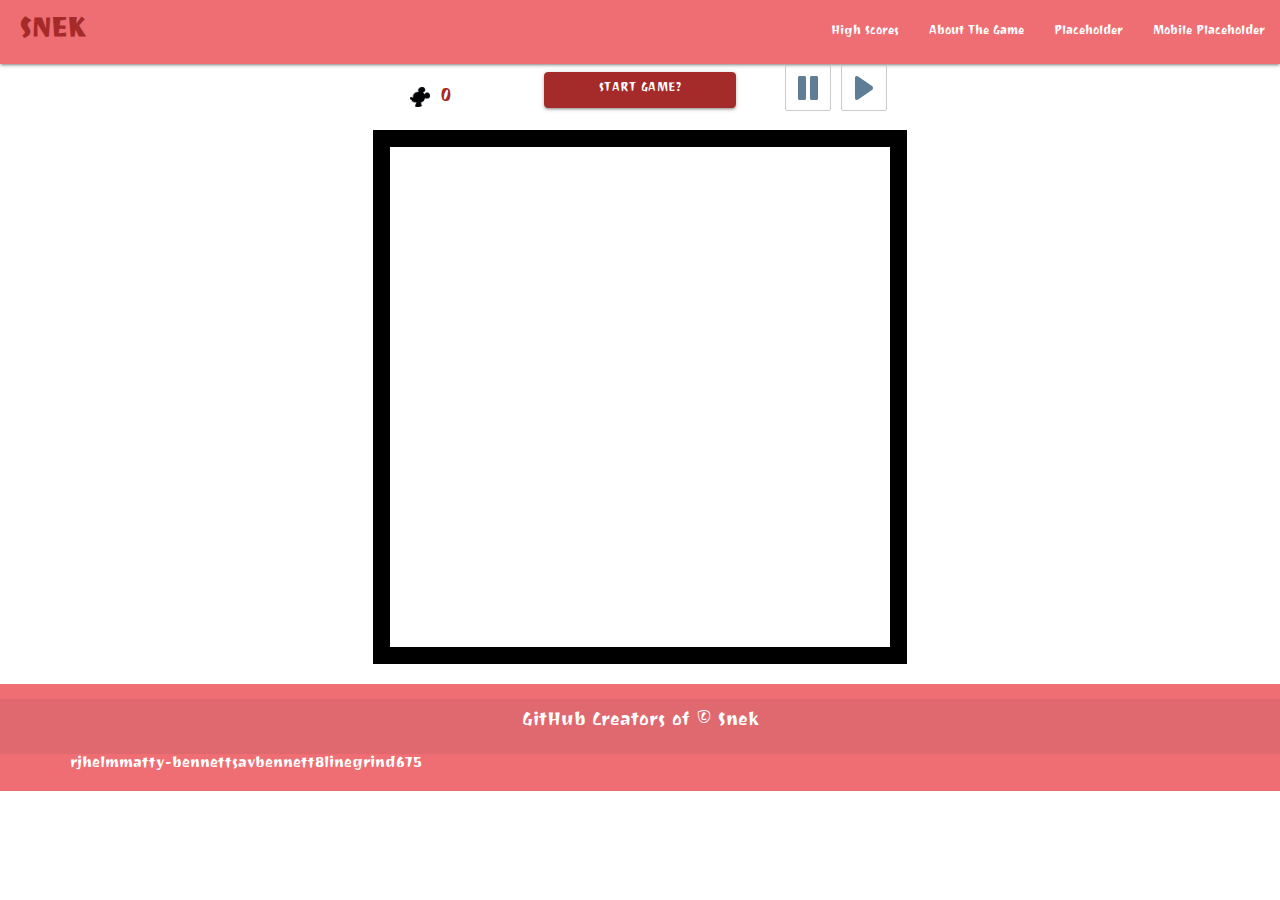
==== canvas.html @ 50ed74a9 "some media queries" ====
</html>

<!DOCTYPE html>
<html lang="en">

<head>
    <meta charset="UTF-8">
    <meta name="viewport" content="width=device-width, initial-scale=1.0">
    <meta http-equiv="X-UA-Compatible" content="ie=edge">
    <title>Snek Game</title>
    <!-- Compiled and minified CSS -->
    <link rel="stylesheet" href="https://cdnjs.cloudflare.com/ajax/libs/materialize/1.0.0/css/materialize.min.css">
    <link rel="stylesheet" href="https://stackpath.bootstrapcdn.com/bootstrap/4.4.1/css/bootstrap.min.css"
        integrity="sha384-Vkoo8x4CGsO3+Hhxv8T/Q5PaXtkKtu6ug5TOeNV6gBiFeWPGFN9MuhOf23Q9Ifjh" crossorigin="anonymous">

    <link href="https://fonts.googleapis.com/css2?family=DotGothic16&family=Ravi+Prakash&display=swap" rel="stylesheet">
    <link href="https://fonts.googleapis.com/icon?family=Material+Icons" rel="stylesheet">
    <link rel="preconnect" href="https://fonts.gstatic.com">
    <link rel="stylesheet" href="./assets/css/style.css">
</head>

<header class="site-header">
    <nav>
        <div class="nav-wrapper">
            <a href="#!" class="nav-header">Snek</a>
            <ul class="right hide-on-med-and-down">
                <li><a href="#">High Scores</a></li>
                <li><a href="#">About The Game</a></li>
                <li><a href="#">Placeholder</a></li>
                <li><a href="#">Mobile Placeholder</a></li>
            </ul>
        </div>
    </nav>

    <!-- <ul class="sidenav" id="mobile-demo">
        <li><a href="#">High Scores</a></li>
        <li><a href="#">About The Game</a></li>
        <li><a href="#">Placeholder</a></li>
        <li><a href="#">Mobile Placeholder</a></li>
    </ul> -->
</header>

<body>
    <div class="gamePage d-flex flex-column justify-content-center align-items-center">
        <div id="startBtn" class="btn mt-2 mb-4">Start Game?</div>
        <div class="rel">
            <div class="d-flex buttons">
                <div id="pauseBtn">
                    <img src="./assets/images/pause.png"></img>
                </div>
                <div id="resumeBtn">
                    <img src="./assets/images/play.png"></img>
                </div>
            </div>
            <h2 class="mt-3"><span class="result"><img src="./assets/images/food.png" alt="food"></span><span
                    id="score">0</span></h2>
        </div>
        <canvas id="snakeCanvas" width="500" height="500"></canvas>
        <img id="randomObstacle" src="./assets/images/random-obstacle.png" alt="randomObstacle">
        <img id="food" src="./assets/images/food.png" alt="food">
        <div class="modal fade" id="alertModal" tabindex="-1" role="dialog" aria-labelledby="exampleModalCenterTitle"
            aria-hidden="true">
            <div class="modal-dialog modal-dialog-centered" role="document">
                <div class="modal-content">
                    <div class="modal-body">
                        <div id="gif-container">

                        </div>>
                        <p>Game Over! Your Score is: <span id="scoreModal"></span></p>
                    </div>
                    <div class="modal-footer">
                        <button type="button" id="modalBtn" class="btn modal-btn" data-dismiss="modal">Ok</button>
                    </div>
                </div>
            </div>
        </div>
    </div>

    <footer class="page-footer">
        <div class="footer-copyright">
            <h4 class="foot-header white-text">GitHub Creators of © Snek</h4>
        </div>
        <div class="container">
            <div class="row">
                <h5 class="flex-container white-text">
                    <ul><a href="https://github.com/rjhelm">rjhelm</a></ul>
                    <ul><a href="https://github.com/matty-bennett">matty-bennett</a></ul>
                    <ul><a href="https://github.com/savbennett8">savbennett8</a></ul>
                    <ul><a href="https://github.com/linegrind675">linegrind675</a></ul>
                </h5>
            </div>
        </div>
    </footer>


    <script src="https://cdnjs.cloudflare.com/ajax/libs/materialize/1.0.0/js/materialize.min.js"></script>
    <script src="https://code.jquery.com/jquery-3.3.1.slim.min.js"
        integrity="sha384-q8i/X+965DzO0rT7abK41JStQIAqVgRVzpbzo5smXKp4YfRvH+8abtTE1Pi6jizo" crossorigin="anonymous">
        </script>
    <script src="https://cdnjs.cloudflare.com/ajax/libs/popper.js/1.14.3/umd/popper.min.js"
        integrity="sha384-ZMP7rVo3mIykV+2+9J3UJ46jBk0WLaUAdn689aCwoqbBJiSnjAK/l8WvCWPIPm49" crossorigin="anonymous">
        </script>
    <script src="https://stackpath.bootstrapcdn.com/bootstrap/4.1.3/js/bootstrap.min.js"
        integrity="sha384-ChfqqxuZUCnJSK3+MXmPNIyE6ZbWh2IMqE241rYiqJxyMiZ6OW/JmZQ5stwEULTy" crossorigin="anonymous">
        </script>
    <script src="./assets/js/script.js"></script>
</body>

</html>
---- assets/css/style.css ----
body {
    margin: 0;
    padding: 0;
    font-family: 'Ravi Prakash', cursive;
}

.nav-header {
    text-transform: uppercase;
    font-size: 3.5rem;
    color: brown;
    font-weight: bold;
}

h2 {
    color: brown;
    text-transform: uppercase;
    font-size: 1.5rem;
    position: absolute;
    top: -60px;
    left: -230px;
}

canvas {
    background-image: url(https://github.com/rjhelm/snek-game/blob/main/assets/images/grass.png?raw=true);
    background-repeat: no-repeat;
    background-size: cover;
    margin-bottom: 20px;
    border: solid 17px black;
}

.nav-header {
    font-size: 34px;
    padding: 0 20px;
}

.rel {
    position: relative;
}

.modal-dialog {
    max-width: 300px;
}

.modal-body {
    text-align: center;
}

.btn {
    display: block;
    width: 15%;
    font-size: 1rem;
    background-color: brown;
    color: #fff;
    border: 1px solid brown;
}

.btn:hover {
    color: brown;
    background-color: #fff;
}

.modal-btn {
    width: 20%;
}

.buttons {
    margin-bottom: 10px;
    position: absolute;
    top: -70px;
    left: 140px;
}

.result img {
    height: 20px;
    width: 20px;
    margin-right: 10px;
}

#food,
#randomObstacle {
    display: none;
}

#snake {
    height: 100px;
    width: 100px;
    margin-bottom: 20px;
}

#scoreModal {
    color: brown;
    font-weight: bolder;
}

#pauseBtn,
#resumeBtn {
    cursor: pointer;
    padding: 10px;
    border: 1px solid #ccc;
    border-radius: 2px;
    margin: 5px;
}

#pauseBtn:hover,
#resumeBtn:hover {
    background-color: #ccc;
}

.page-footer {
    padding-top: 15px;
    max-height: 175px;
}

.grey-text {
    padding: 10px 20px;
    font-size: 22px;
}

.foot-header {
    width: 100%;
    text-align: center;
}

.flex-container {
    display: flex;
    justify-content: space-evenly;
    margin: 0;
}

a {
    color: inherit;
}

a:hover {
    text-shadow: 1px 1px 1px black;
}

@media screen and (max-width: 980px) {
    header {
        padding-bottom: 20px 25px;
        justify-content: center;
        position: relative;
    }
    
    header nav ul {
        margin-top: 20px;
        width: 100%;
        justify-content: center;
    }

    header nav ul li a {
        font-size: 20px;
        position: relative;
    }

    .nav-wrapper { 
        width: auto;
        position: relative;
    }

}

@media screen and (max-width: 768px) {

}

@media screen and (max-width: 575px) {

   canvas {
       width: 100%;
   }

}
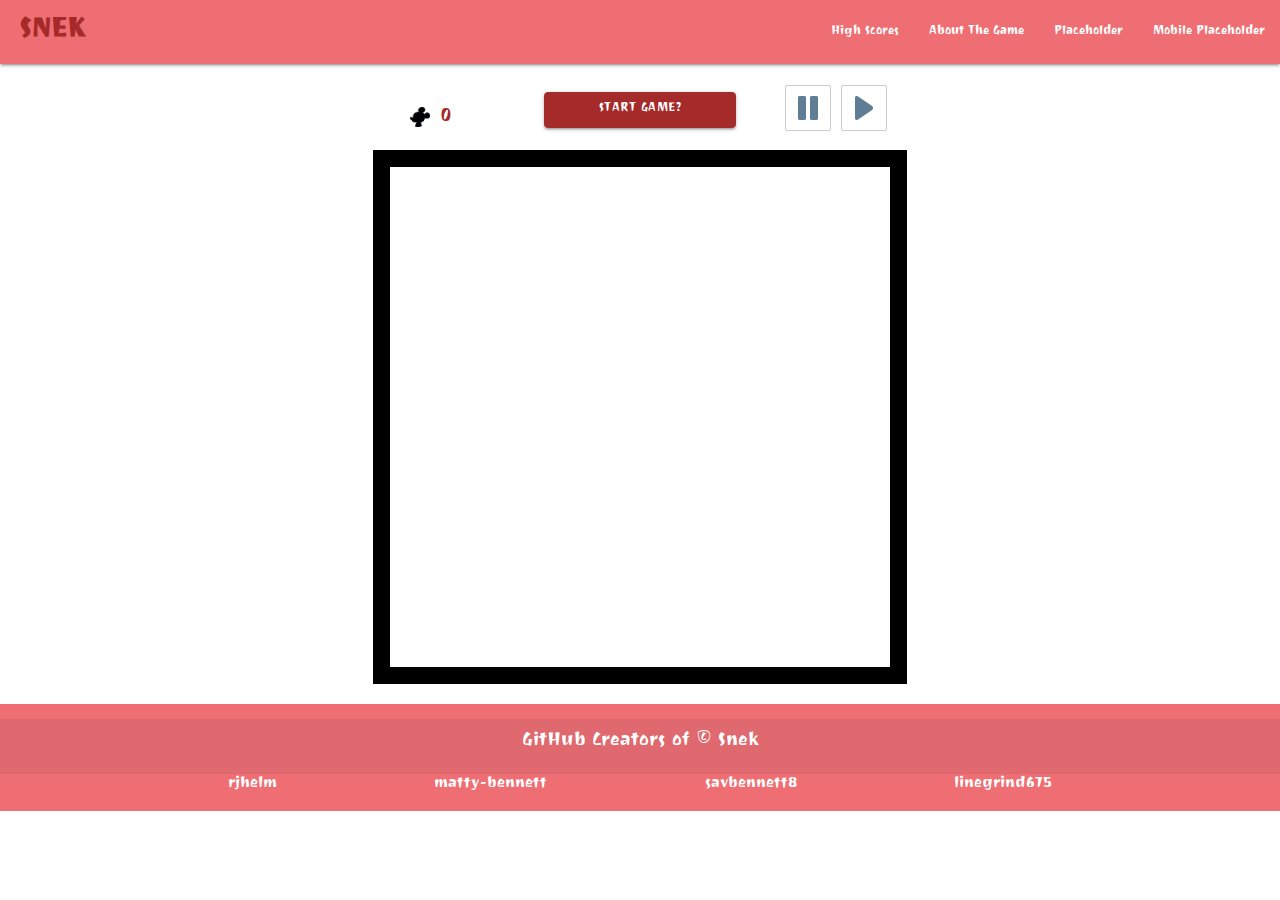
==== commit 07fbd7b1: "media query edits" ====
--- a/canvas.html
+++ b/canvas.html
@@ -34,17 +34,11 @@
         </div>
     </nav>
 
-    <!-- <ul class="sidenav" id="mobile-demo">
-        <li><a href="#">High Scores</a></li>
-        <li><a href="#">About The Game</a></li>
-        <li><a href="#">Placeholder</a></li>
-        <li><a href="#">Mobile Placeholder</a></li>
-    </ul> -->
 </header>
 
 <body>
     <div class="gamePage d-flex flex-column justify-content-center align-items-center">
-        <div id="startBtn" class="btn mt-2 mb-4">Start Game?</div>
+        <button id="startBtn" class="btn mt-2 mb-4">Start Game?</button>
         <div class="rel">
             <div class="d-flex buttons">
                 <div id="pauseBtn">
@@ -65,9 +59,7 @@
             <div class="modal-dialog modal-dialog-centered" role="document">
                 <div class="modal-content">
                     <div class="modal-body">
-                        <div id="gif-container">
-
-                        </div>>
+                        <div id="gif-container"></div>
                         <p>Game Over! Your Score is: <span id="scoreModal"></span></p>
                     </div>
                     <div class="modal-footer">
--- a/assets/css/style.css
+++ b/assets/css/style.css
@@ -33,6 +33,10 @@
     padding: 0 20px;
 }
 
+.gamePage {
+    margin-top: 20px;
+}
+
 .rel {
     position: relative;
 }
@@ -48,6 +52,7 @@
 .btn {
     display: block;
     width: 15%;
+    margin-top: 20px;
     font-size: 1rem;
     background-color: brown;
     color: #fff;
@@ -125,6 +130,7 @@
     display: flex;
     justify-content: space-evenly;
     margin: 0;
+    width: 100%;
 }
 
 a {
@@ -154,20 +160,44 @@
     }
 
     .nav-wrapper { 
-        width: auto;
-        position: relative;
-    }
+        display: block;
+    }
+
+    .gamePage {
+        margin-top: 20px;
+    }
+
+    
+
 
 }
 
 @media screen and (max-width: 768px) {
-
+   
+    #startBtn {
+        height: 50px;
+   }
 }
 
 @media screen and (max-width: 575px) {
 
    canvas {
        width: 100%;
-   }
+       width: 400px;
+       justify-content: center;
+   }
+
+   #resumeBtn {
+        margin-right: 40px;
+   }
+
+   #resumeBtn, #pauseBtn {
+        display: flex;
+   }
+   
+   .mt-3 {
+       margin-left: 40px;
+   }
+
 
 }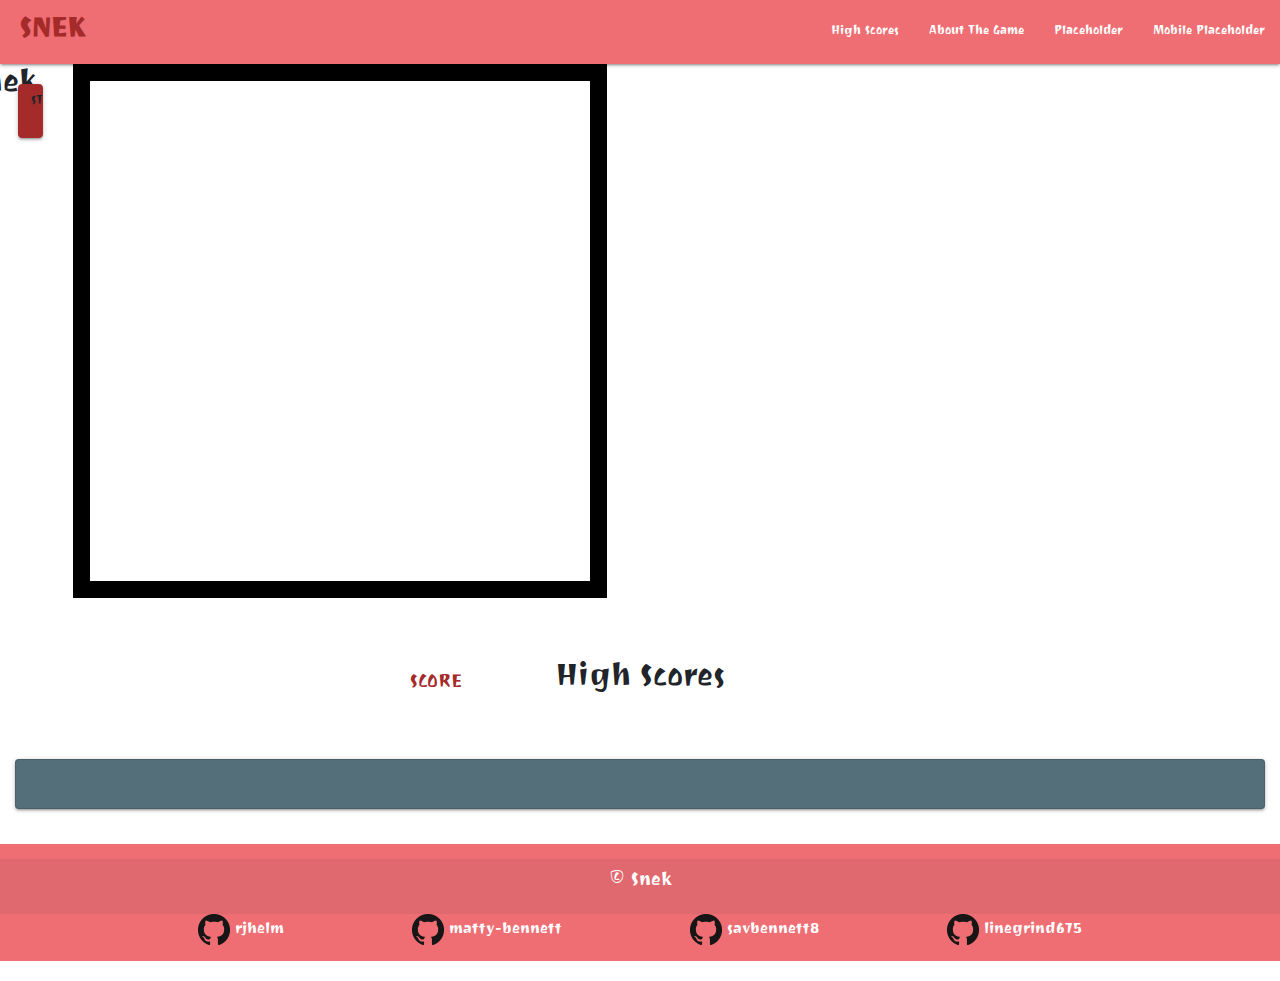
==== commit be261f2f: "high score section html" ====
--- a/canvas.html
+++ b/canvas.html
@@ -1,5 +1,3 @@
-
-
 </html>
 
 <!DOCTYPE html>
@@ -21,7 +19,8 @@
     <link rel="stylesheet" href="./assets/css/style.css">
 </head>
 
-<header class="site-header">
+<body background="./assets/images/site-background.jpg">
+
     <nav>
         <div class="nav-wrapper">
             <a href="#!" class="nav-header">Snek</a>
@@ -34,58 +33,93 @@
         </div>
     </nav>
 
-</header>
+    <div class="row" id="main-section">
 
-<body>
-    <div class="gamePage d-flex flex-column justify-content-center align-items-center">
-        <button id="startBtn" class="btn mt-2 mb-4">Start Game?</button>
-        <div class="rel">
-            <div class="d-flex buttons">
-                <div id="pauseBtn">
-                    <img src="./assets/images/pause.png"></img>
-                </div>
-                <div id="resumeBtn">
-                    <img src="./assets/images/play.png"></img>
+        <div class="s12 center">
+            <div class="row">
+                <h1 class="snek-title">Snek</h1>
+            </div>
+        </div>
+
+        <div class="row">
+            <div class="col s12 center">
+                <a id="startBtn" class="btn floating waves-effect waves-light btn-large">Start</a>
+                <h2><span class="result"><img src="./assets/images/food.png" alt="food"></span>
+                    <span id="score">0</span>
+                </h2>
+            </div>
+        </div>
+
+        <div class="row">
+            <div class="col s12 centered">
+                <canvas id="snakeCanvas" width="500" height="500"></canvas>
+                <img class="responsive-img" id="randomObstacle" src="./assets/images/random-obstacle.png"
+                    alt="randomObstacle">
+                <img id="food" src="./assets/images/food.png" alt="food">
+            </div>
+        </div>
+    </div>
+
+    <aside class="col s12 center">
+
+        <div class="row">
+            <div class="col s12 center">
+                <h1 id="hs-title">High Scores</h1>
+            </div>
+        </div>
+
+        <div class="row">
+            <div id="player-title" class="col s12 center">
+                <h2>Player</h2>
+            </div>
+            <div class="col s12 center">
+                <h2>Score</h2>
+            </div>
+        </div>
+
+        <div class="row">
+            <div class="col s12 m6">
+                <div id="score-card" class="card blue-grey darken-1">
+                    <div class="card-content white-text">
+
+                    </div>
                 </div>
             </div>
-            <h2 class="mt-3"><span class="result"><img src="./assets/images/food.png" alt="food"></span><span
-                    id="score">0</span></h2>
         </div>
-        <canvas id="snakeCanvas" width="500" height="500"></canvas>
-        <img id="randomObstacle" src="./assets/images/random-obstacle.png" alt="randomObstacle">
-        <img id="food" src="./assets/images/food.png" alt="food">
-        <div class="modal fade" id="alertModal" tabindex="-1" role="dialog" aria-labelledby="exampleModalCenterTitle"
-            aria-hidden="true">
-            <div class="modal-dialog modal-dialog-centered" role="document">
-                <div class="modal-content">
-                    <div class="modal-body">
-                        <div id="gif-container"></div>
-                        <p>Game Over! Your Score is: <span id="scoreModal"></span></p>
-                    </div>
-                    <div class="modal-footer">
-                        <button type="button" id="modalBtn" class="btn modal-btn" data-dismiss="modal">Ok</button>
-                    </div>
+    </aside>
+
+
+    <div class="modal fade" id="alertModal" tabindex="-1" role="dialog" aria-labelledby="exampleModalCenterTitle"
+        aria-hidden="true">
+        <div class="modal-dialog modal-dialog-centered" role="document">
+            <div class="modal-content">
+                <div class="modal-body">
+                    <div id="gif-container"></div>
+                    <p>Game Over! Your Score is: <span id="scoreModal"></span></p>
+                </div>
+                <div class="modal-footer">
+                    <button type="button" id="modalBtn" class="btn modal-btn" data-dismiss="modal">Ok</button>
                 </div>
             </div>
         </div>
     </div>
 
+
     <footer class="page-footer">
         <div class="footer-copyright">
-            <h4 class="foot-header white-text">GitHub Creators of © Snek</h4>
+            <h4 class="foot-header white-text">© Snek</h4>
         </div>
         <div class="container">
             <div class="row">
                 <h5 class="flex-container white-text">
-                    <ul><a href="https://github.com/rjhelm">rjhelm</a></ul>
-                    <ul><a href="https://github.com/matty-bennett">matty-bennett</a></ul>
-                    <ul><a href="https://github.com/savbennett8">savbennett8</a></ul>
-                    <ul><a href="https://github.com/linegrind675">linegrind675</a></ul>
+                    <ul><a href="https://github.com/rjhelm"><img src="assets/images/github.png"> rjhelm</a></ul>
+                    <ul><a href="https://github.com/matty-bennett"><img src="assets/images/github.png"> matty-bennett</a></ul>
+                    <ul><a href="https://github.com/savbennett8"><img src="assets/images/github.png"> savbennett8</a></ul>
+                    <ul><a href="https://github.com/linegrind675"><img src="assets/images/github.png"> linegrind675</a></ul>
                 </h5>
             </div>
         </div>
     </footer>
-
 
     <script src="https://cdnjs.cloudflare.com/ajax/libs/materialize/1.0.0/js/materialize.min.js"></script>
     <script src="https://code.jquery.com/jquery-3.3.1.slim.min.js"
@@ -100,4 +134,4 @@
     <script src="./assets/js/script.js"></script>
 </body>
 
-</html>
+</html>--- a/assets/css/style.css
+++ b/assets/css/style.css
@@ -167,9 +167,6 @@
         margin-top: 20px;
     }
 
-    
-
-
 }
 
 @media screen and (max-width: 768px) {
@@ -177,6 +174,7 @@
     #startBtn {
         height: 50px;
    }
+
 }
 
 @media screen and (max-width: 575px) {
@@ -199,5 +197,4 @@
        margin-left: 40px;
    }
 
-
 }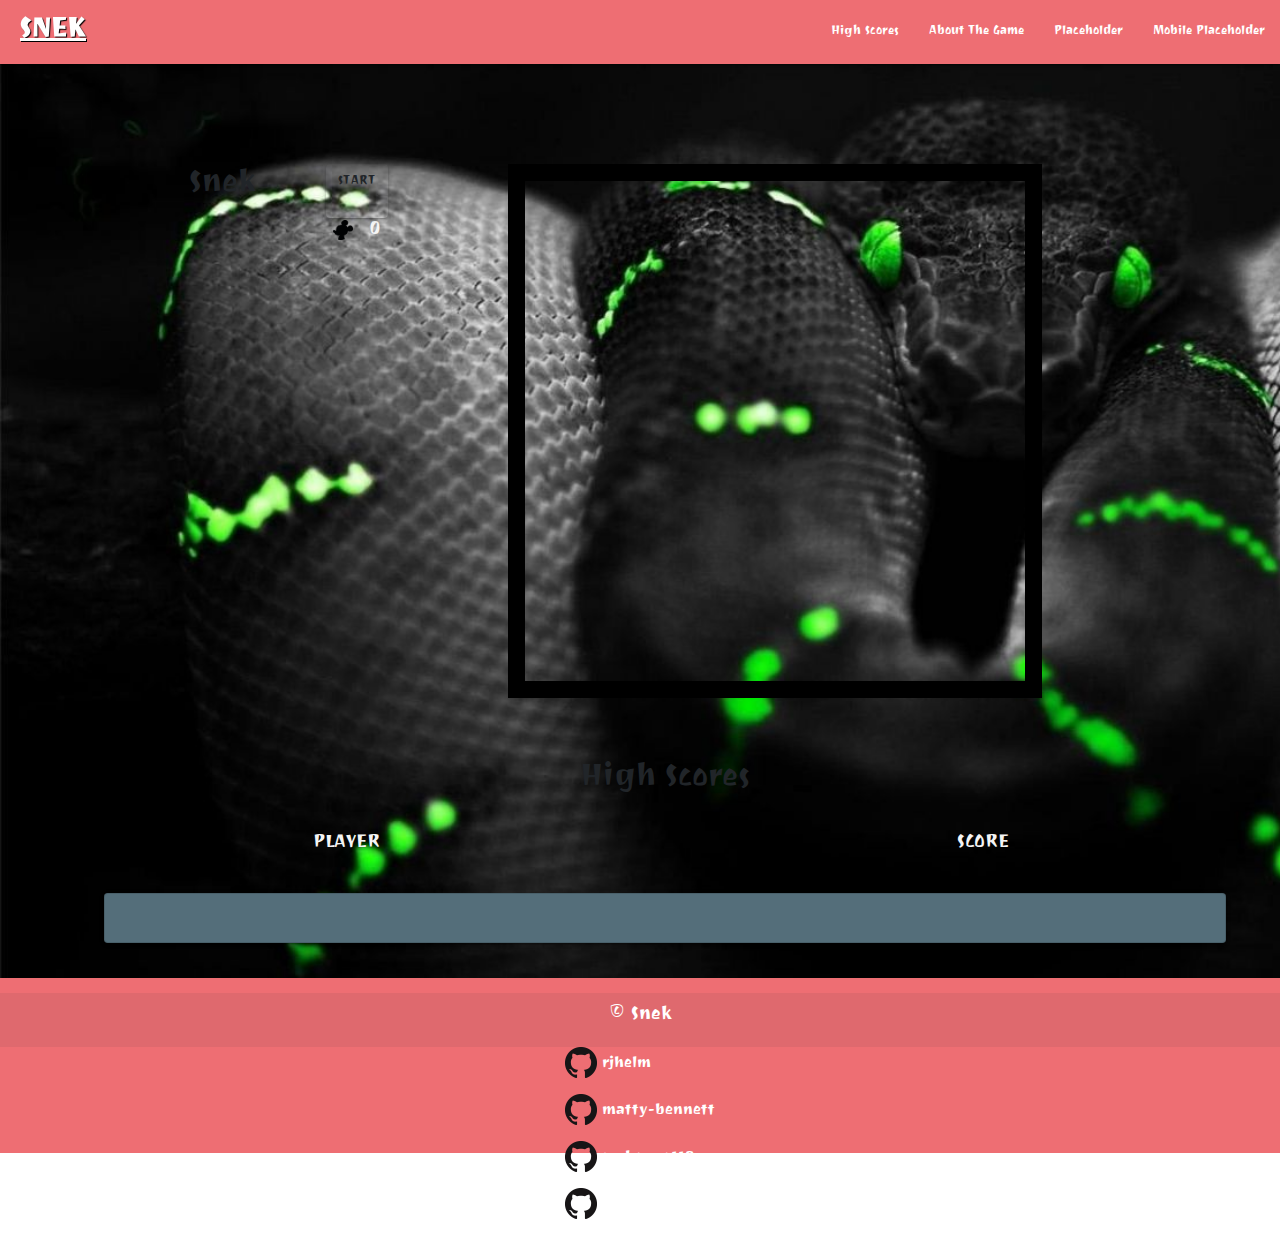
==== commit 5f7c4c6e: "fixed visual bug" ====
--- a/canvas.html
+++ b/canvas.html
@@ -19,7 +19,7 @@
     <link rel="stylesheet" href="./assets/css/style.css">
 </head>
 
-<body background="./assets/images/site-background.jpg">
+<body background="./assets/images/site-background.png">
 
     <nav>
         <div class="nav-wrapper">
@@ -51,7 +51,7 @@
         </div>
 
         <div class="row">
-            <div class="col s12 centered">
+            <div class="col s12 center">
                 <canvas id="snakeCanvas" width="500" height="500"></canvas>
                 <img class="responsive-img" id="randomObstacle" src="./assets/images/random-obstacle.png"
                     alt="randomObstacle">
--- a/assets/css/style.css
+++ b/assets/css/style.css
@@ -1,6 +1,6 @@
 body {
-    margin: 0;
-    padding: 0;
+    background-repeat: no-repeat;
+    background-size: cover;
     font-family: 'Ravi Prakash', cursive;
 }
 
@@ -9,15 +9,21 @@
     font-size: 3.5rem;
     color: brown;
     font-weight: bold;
+    display: flex;
+    font-size: 34px;
+    padding: 0 20px;
+    position: fixed;
+    top: 0;
+    align-items: center;
+    margin-bottom: 125px;
+    margin-left: auto;
 }
 
 h2 {
-    color: brown;
+    color: whitesmoke;
     text-transform: uppercase;
     font-size: 1.5rem;
-    position: absolute;
-    top: -60px;
-    left: -230px;
+    
 }
 
 canvas {
@@ -28,17 +34,17 @@
     border: solid 17px black;
 }
 
-.nav-header {
-    font-size: 34px;
-    padding: 0 20px;
+#main-section {
+    margin-top: 100px;
 }
 
-.gamePage {
-    margin-top: 20px;
+.row {
+    justify-content: center;
 }
 
-.rel {
-    position: relative;
+.row .col {
+    padding-right: 50px;
+    padding-left: 100px;
 }
 
 .modal-dialog {
@@ -47,16 +53,6 @@
 
 .modal-body {
     text-align: center;
-}
-
-.btn {
-    display: block;
-    width: 15%;
-    margin-top: 20px;
-    font-size: 1rem;
-    background-color: brown;
-    color: #fff;
-    border: 1px solid brown;
 }
 
 .btn:hover {
@@ -69,10 +65,7 @@
 }
 
 .buttons {
-    margin-bottom: 10px;
-    position: absolute;
-    top: -70px;
-    left: 140px;
+    margin-bottom: 5px;
 }
 
 .result img {
@@ -97,20 +90,6 @@
     font-weight: bolder;
 }
 
-#pauseBtn,
-#resumeBtn {
-    cursor: pointer;
-    padding: 10px;
-    border: 1px solid #ccc;
-    border-radius: 2px;
-    margin: 5px;
-}
-
-#pauseBtn:hover,
-#resumeBtn:hover {
-    background-color: #ccc;
-}
-
 .page-footer {
     padding-top: 15px;
     max-height: 175px;
@@ -126,12 +105,12 @@
     text-align: center;
 }
 
-.flex-container {
+/* .flex-container {
     display: flex;
     justify-content: space-evenly;
     margin: 0;
     width: 100%;
-}
+} */
 
 a {
     color: inherit;
@@ -139,6 +118,7 @@
 
 a:hover {
     text-shadow: 1px 1px 1px black;
+    color: inherit;
 }
 
 @media screen and (max-width: 980px) {
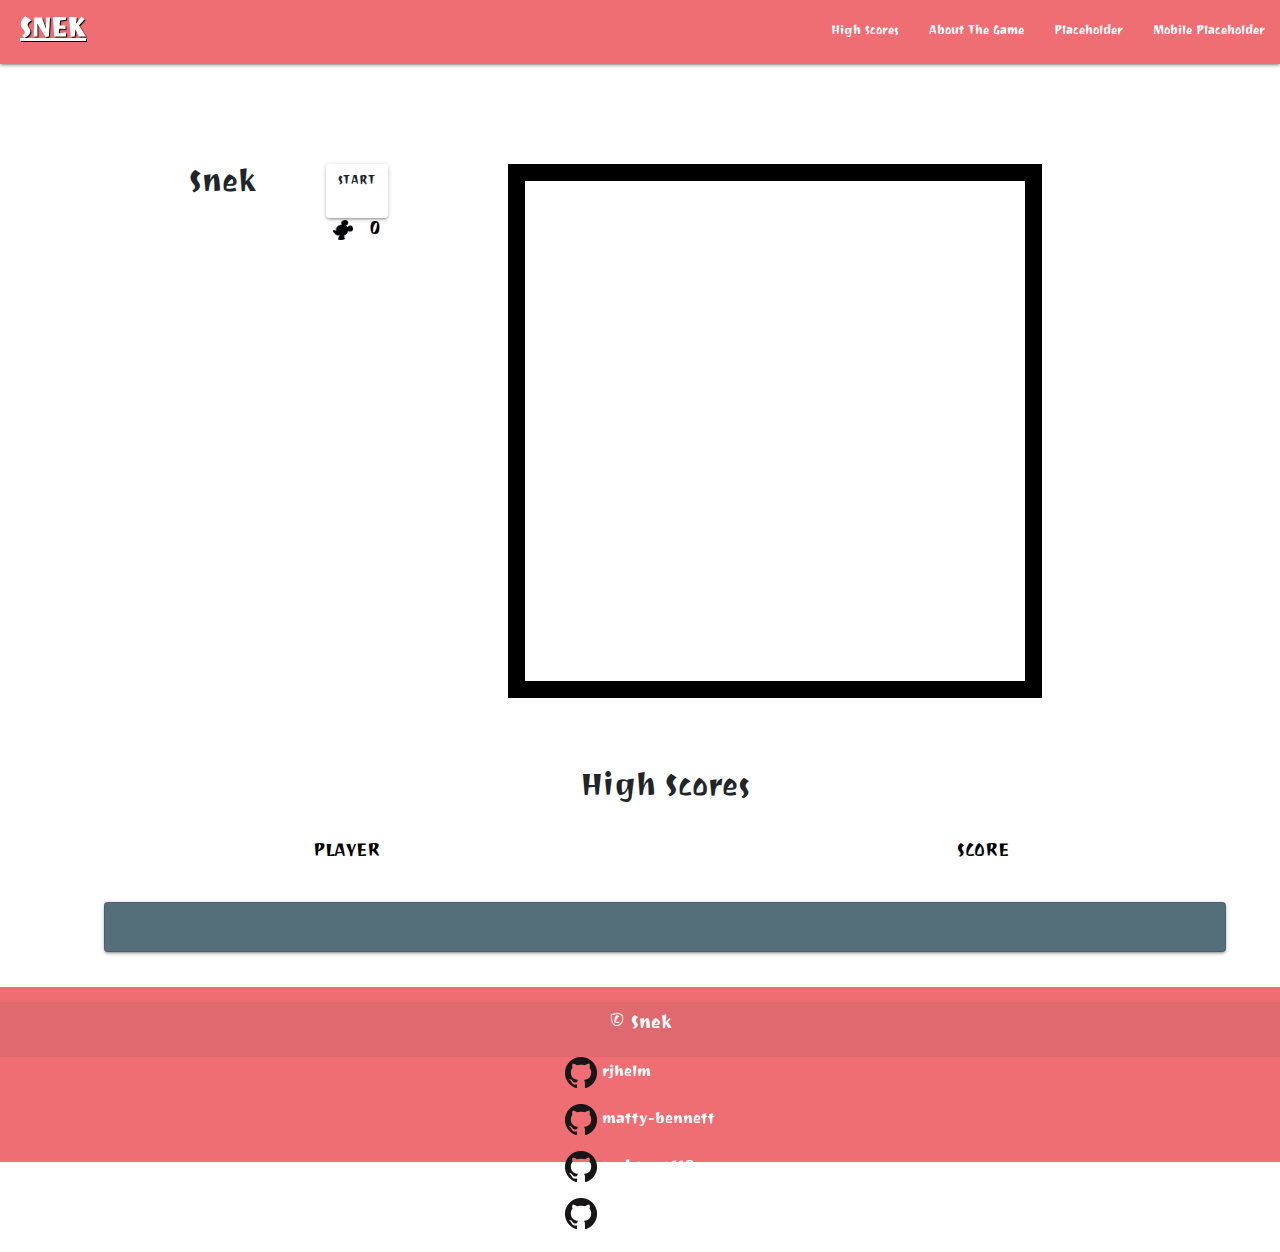
==== commit a59b840f: "README beginning" ====
--- a/canvas.html
+++ b/canvas.html
@@ -1,9 +1,8 @@
-</html>
-
 <!DOCTYPE html>
 <html lang="en">
 
 <head>
+
     <meta charset="UTF-8">
     <meta name="viewport" content="width=device-width, initial-scale=1.0">
     <meta http-equiv="X-UA-Compatible" content="ie=edge">
@@ -17,9 +16,10 @@
     <link href="https://fonts.googleapis.com/icon?family=Material+Icons" rel="stylesheet">
     <link rel="preconnect" href="https://fonts.gstatic.com">
     <link rel="stylesheet" href="./assets/css/style.css">
+
 </head>
 
-<body background="./assets/images/site-background.png">
+<body background="./assets/images/site-background.jpg">
 
     <nav>
         <div class="nav-wrapper">
--- a/assets/css/style.css
+++ b/assets/css/style.css
@@ -20,7 +20,7 @@
 }
 
 h2 {
-    color: whitesmoke;
+    color: black;
     text-transform: uppercase;
     font-size: 1.5rem;
     
@@ -143,10 +143,6 @@
         display: block;
     }
 
-    .gamePage {
-        margin-top: 20px;
-    }
-
 }
 
 @media screen and (max-width: 768px) {
@@ -164,17 +160,5 @@
        width: 400px;
        justify-content: center;
    }
-
-   #resumeBtn {
-        margin-right: 40px;
-   }
-
-   #resumeBtn, #pauseBtn {
-        display: flex;
-   }
    
-   .mt-3 {
-       margin-left: 40px;
-   }
-
 }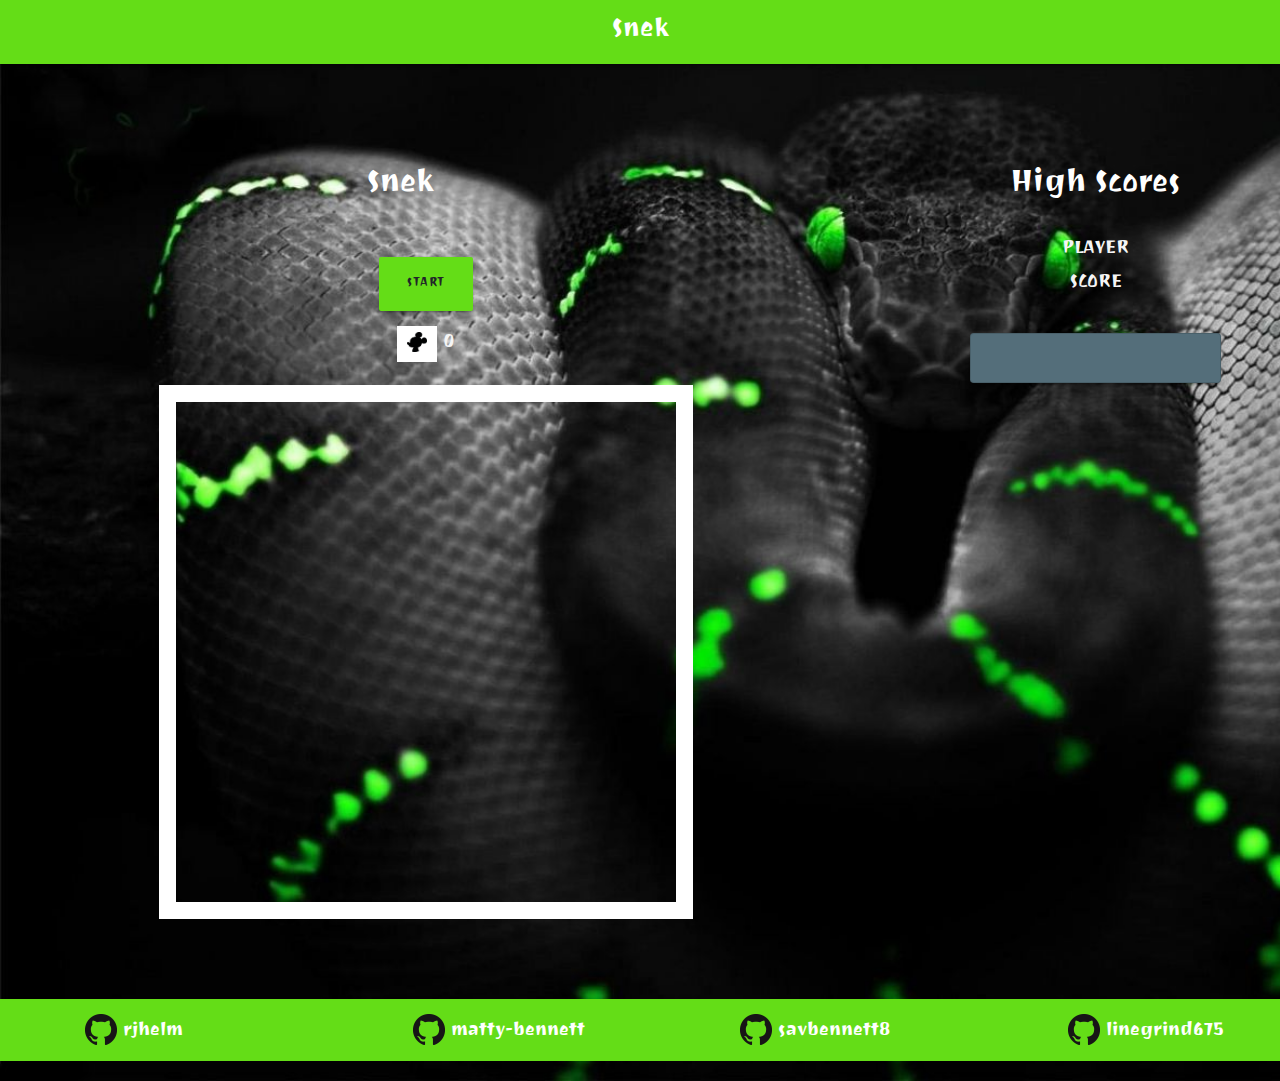
==== commit 24086155: "added styling and fixed some layout" ====
--- a/canvas.html
+++ b/canvas.html
@@ -1,8 +1,9 @@
+</html>
+
 <!DOCTYPE html>
 <html lang="en">
 
 <head>
-
     <meta charset="UTF-8">
     <meta name="viewport" content="width=device-width, initial-scale=1.0">
     <meta http-equiv="X-UA-Compatible" content="ie=edge">
@@ -16,77 +17,79 @@
     <link href="https://fonts.googleapis.com/icon?family=Material+Icons" rel="stylesheet">
     <link rel="preconnect" href="https://fonts.gstatic.com">
     <link rel="stylesheet" href="./assets/css/style.css">
-
 </head>
 
-<body background="./assets/images/site-background.jpg">
+<body background="./assets/images/site-background.png">
 
     <nav>
-        <div class="nav-wrapper">
-            <a href="#!" class="nav-header">Snek</a>
-            <ul class="right hide-on-med-and-down">
-                <li><a href="#">High Scores</a></li>
-                <li><a href="#">About The Game</a></li>
-                <li><a href="#">Placeholder</a></li>
-                <li><a href="#">Mobile Placeholder</a></li>
-            </ul>
+        <div class="nav-wrapper light-green accent-4">
+          <a href="#" class="brand-logo center">Snek</a>
         </div>
     </nav>
 
+<div class="row">
+
     <div class="row" id="main-section">
 
-        <div class="s12 center">
+
+        <div class="col s12 center">
+
             <div class="row">
-                <h1 class="snek-title">Snek</h1>
+                <h1 class="text-white">Snek</h1>
             </div>
+            
+
+            <div class="row center">
+                <div class="col s12 center">
+                    <a id="startBtn" class="waves-effect waves-light btn-large light-green accent-4">Start</a>
+                    <h2><span class="result"><img src="./assets/images/food.png" alt="food"></span>
+                        <span id="score">0</span>
+                    </h2>
+                </div>
+            </div>
+
+            <div class="row">
+                <div class="col s12 center">
+                    <canvas id="snakeCanvas" width="500" height="500"></canvas>
+                    <img class="responsive-img" id="randomObstacle" src="./assets/images/random-obstacle.png"
+                        alt="randomObstacle">
+                    <img id="food" src="./assets/images/food.png" alt="food">
+                </div>
+            </div>
+
         </div>
 
-        <div class="row">
-            <div class="col s12 center">
-                <a id="startBtn" class="btn floating waves-effect waves-light btn-large">Start</a>
-                <h2><span class="result"><img src="./assets/images/food.png" alt="food"></span>
-                    <span id="score">0</span>
-                </h2>
+        <aside class="col s12 center">
+
+            <div class="row">
+                <div class="col s12 center">
+                    <h1 id="hs-title" class="text-white">High Scores</h1>
+                </div>
             </div>
-        </div>
 
-        <div class="row">
-            <div class="col s12 center">
-                <canvas id="snakeCanvas" width="500" height="500"></canvas>
-                <img class="responsive-img" id="randomObstacle" src="./assets/images/random-obstacle.png"
-                    alt="randomObstacle">
-                <img id="food" src="./assets/images/food.png" alt="food">
+            <div class="row">
+                <div id="player-title" class="col s12 center">
+                    <h2>Player</h2>
+                </div>
+                <div class="col s12 center">
+                    <h2>Score</h2>
+                </div>
             </div>
-        </div>
-    </div>
 
-    <aside class="col s12 center">
+            <div class="row">
+                <div class="col s12 m6">
+                    <div id="score-card" class="card blue-grey darken-1">
+                        <div class="card-content white-text">
 
-        <div class="row">
-            <div class="col s12 center">
-                <h1 id="hs-title">High Scores</h1>
-            </div>
-        </div>
-
-        <div class="row">
-            <div id="player-title" class="col s12 center">
-                <h2>Player</h2>
-            </div>
-            <div class="col s12 center">
-                <h2>Score</h2>
-            </div>
-        </div>
-
-        <div class="row">
-            <div class="col s12 m6">
-                <div id="score-card" class="card blue-grey darken-1">
-                    <div class="card-content white-text">
-
+                        </div>
                     </div>
                 </div>
             </div>
-        </div>
-    </aside>
+        </aside>
+
+    </div>
+
+</div>
 
 
     <div class="modal fade" id="alertModal" tabindex="-1" role="dialog" aria-labelledby="exampleModalCenterTitle"
@@ -96,6 +99,7 @@
                 <div class="modal-body">
                     <div id="gif-container"></div>
                     <p>Game Over! Your Score is: <span id="scoreModal"></span></p>
+                    <input id="name-input" type="text" placeholder="Your Name Here"></input>
                 </div>
                 <div class="modal-footer">
                     <button type="button" id="modalBtn" class="btn modal-btn" data-dismiss="modal">Ok</button>
@@ -105,20 +109,27 @@
     </div>
 
 
-    <footer class="page-footer">
-        <div class="footer-copyright">
-            <h4 class="foot-header white-text">© Snek</h4>
-        </div>
-        <div class="container">
-            <div class="row">
-                <h5 class="flex-container white-text">
+
+    <footer class="page-footer light-green accent-4">
+
+                <h4 class="white-text row">
+
+                    <div class="col s3">
                     <ul><a href="https://github.com/rjhelm"><img src="assets/images/github.png"> rjhelm</a></ul>
+                    </div>
+                    <div class="col s3">
                     <ul><a href="https://github.com/matty-bennett"><img src="assets/images/github.png"> matty-bennett</a></ul>
+                    </div>
+                    <div class="col s3">
                     <ul><a href="https://github.com/savbennett8"><img src="assets/images/github.png"> savbennett8</a></ul>
+                    </div>
+                    <div class="col s3">
                     <ul><a href="https://github.com/linegrind675"><img src="assets/images/github.png"> linegrind675</a></ul>
-                </h5>
-            </div>
-        </div>
+                    </div>
+
+
+                </h4>
+        
     </footer>
 
     <script src="https://cdnjs.cloudflare.com/ajax/libs/materialize/1.0.0/js/materialize.min.js"></script>
@@ -132,6 +143,5 @@
         integrity="sha384-ChfqqxuZUCnJSK3+MXmPNIyE6ZbWh2IMqE241rYiqJxyMiZ6OW/JmZQ5stwEULTy" crossorigin="anonymous">
         </script>
     <script src="./assets/js/script.js"></script>
-</body>
 
 </html>--- a/assets/css/style.css
+++ b/assets/css/style.css
@@ -12,15 +12,16 @@
     display: flex;
     font-size: 34px;
     padding: 0 20px;
-    position: fixed;
     top: 0;
     align-items: center;
     margin-bottom: 125px;
     margin-left: auto;
+    width: 100%;
 }
 
+
 h2 {
-    color: black;
+    color: whitesmoke;
     text-transform: uppercase;
     font-size: 1.5rem;
     
@@ -31,7 +32,7 @@
     background-repeat: no-repeat;
     background-size: cover;
     margin-bottom: 20px;
-    border: solid 17px black;
+    border: solid 17px white;
 }
 
 #main-section {
@@ -64,6 +65,10 @@
     width: 20%;
 }
 
+#startBtn {
+    margin: 20px;
+}
+
 .buttons {
     margin-bottom: 5px;
 }
@@ -79,6 +84,11 @@
     display: none;
 }
 
+.result {
+    background-color: white;
+    padding-left: 10px;
+}
+
 #snake {
     height: 100px;
     width: 100px;
@@ -92,7 +102,7 @@
 
 .page-footer {
     padding-top: 15px;
-    max-height: 175px;
+    
 }
 
 .grey-text {
@@ -143,6 +153,10 @@
         display: block;
     }
 
+    .gamePage {
+        margin-top: 20px;
+    }
+
 }
 
 @media screen and (max-width: 768px) {
@@ -160,5 +174,17 @@
        width: 400px;
        justify-content: center;
    }
+
+   #resumeBtn {
+        margin-right: 40px;
+   }
+
+   #resumeBtn, #pauseBtn {
+        display: flex;
+   }
    
+   .mt-3 {
+       margin-left: 40px;
+   }
+
 }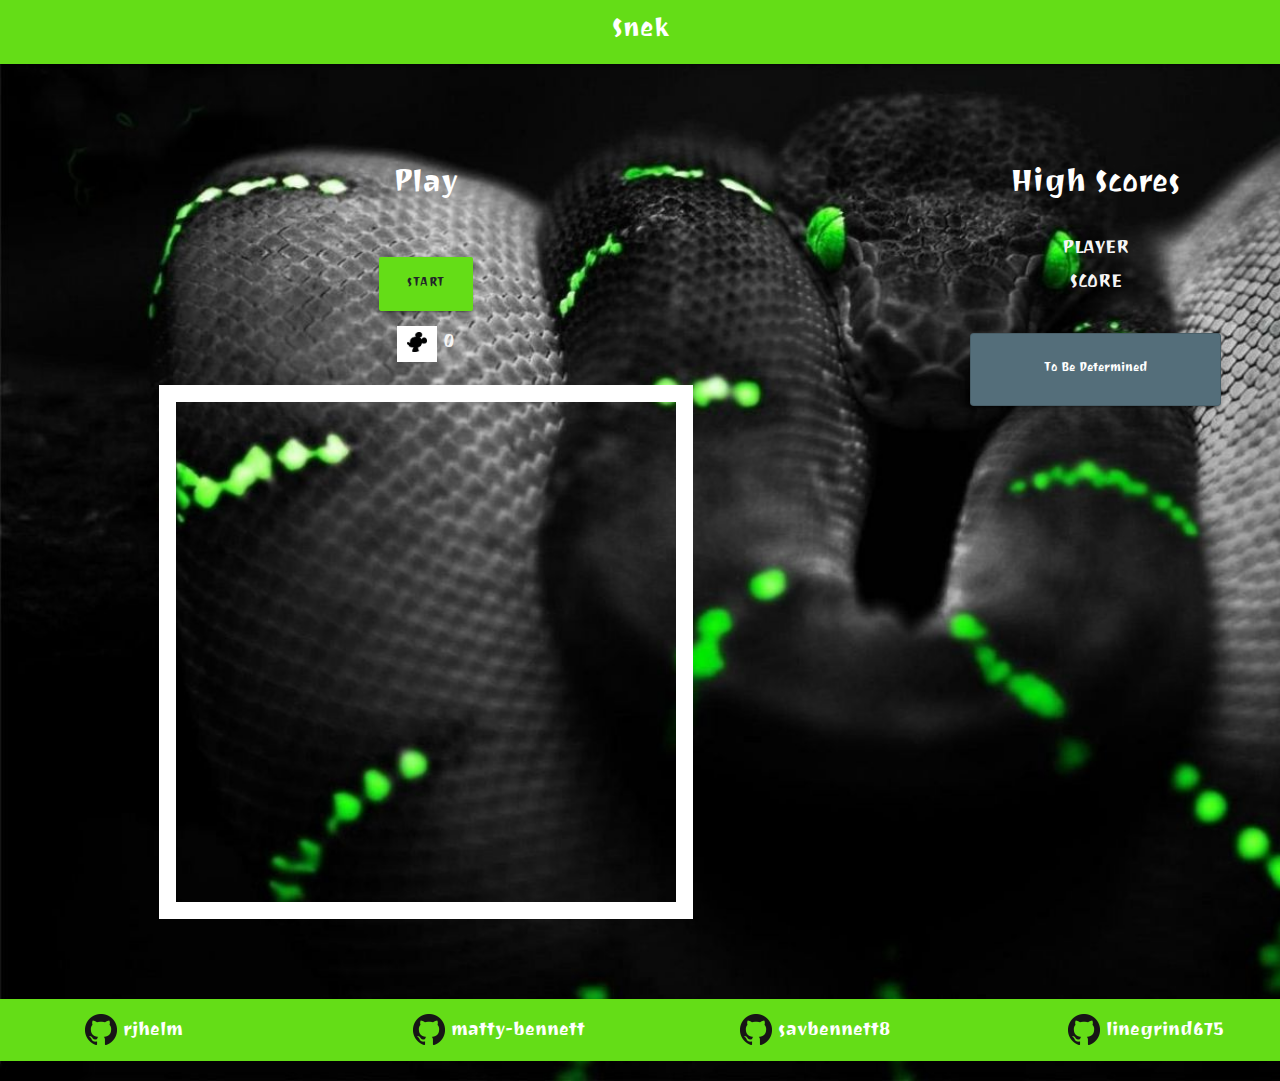
==== commit d6f5ef13: "added function to prevent page scrolling on arrow key press" ====
--- a/canvas.html
+++ b/canvas.html
@@ -35,7 +35,9 @@
         <div class="col s12 center">
 
             <div class="row">
-                <h1 class="text-white">Snek</h1>
+                <div class="col s12 center">
+                <h1 class="text-white">Play</h1>
+                </div>
             </div>
             
 
@@ -80,7 +82,7 @@
                 <div class="col s12 m6">
                     <div id="score-card" class="card blue-grey darken-1">
                         <div class="card-content white-text">
-
+                            <p>To Be Determined</p>
                         </div>
                     </div>
                 </div>
@@ -115,16 +117,16 @@
                 <h4 class="white-text row">
 
                     <div class="col s3">
-                    <ul><a href="https://github.com/rjhelm"><img src="assets/images/github.png"> rjhelm</a></ul>
+                    <ul><a href="https://github.com/rjhelm" target="_blank"><img src="assets/images/github.png"> rjhelm</a></ul>
                     </div>
                     <div class="col s3">
-                    <ul><a href="https://github.com/matty-bennett"><img src="assets/images/github.png"> matty-bennett</a></ul>
+                    <ul><a href="https://github.com/matty-bennett" target="_blank"><img src="assets/images/github.png"> matty-bennett</a></ul>
                     </div>
                     <div class="col s3">
-                    <ul><a href="https://github.com/savbennett8"><img src="assets/images/github.png"> savbennett8</a></ul>
+                    <ul><a href="https://github.com/savbennett8" target="_blank"><img src="assets/images/github.png"> savbennett8</a></ul>
                     </div>
                     <div class="col s3">
-                    <ul><a href="https://github.com/linegrind675"><img src="assets/images/github.png"> linegrind675</a></ul>
+                    <ul><a href="https://github.com/linegrind675" target="_blank"><img src="assets/images/github.png"> linegrind675</a></ul>
                     </div>
 
 
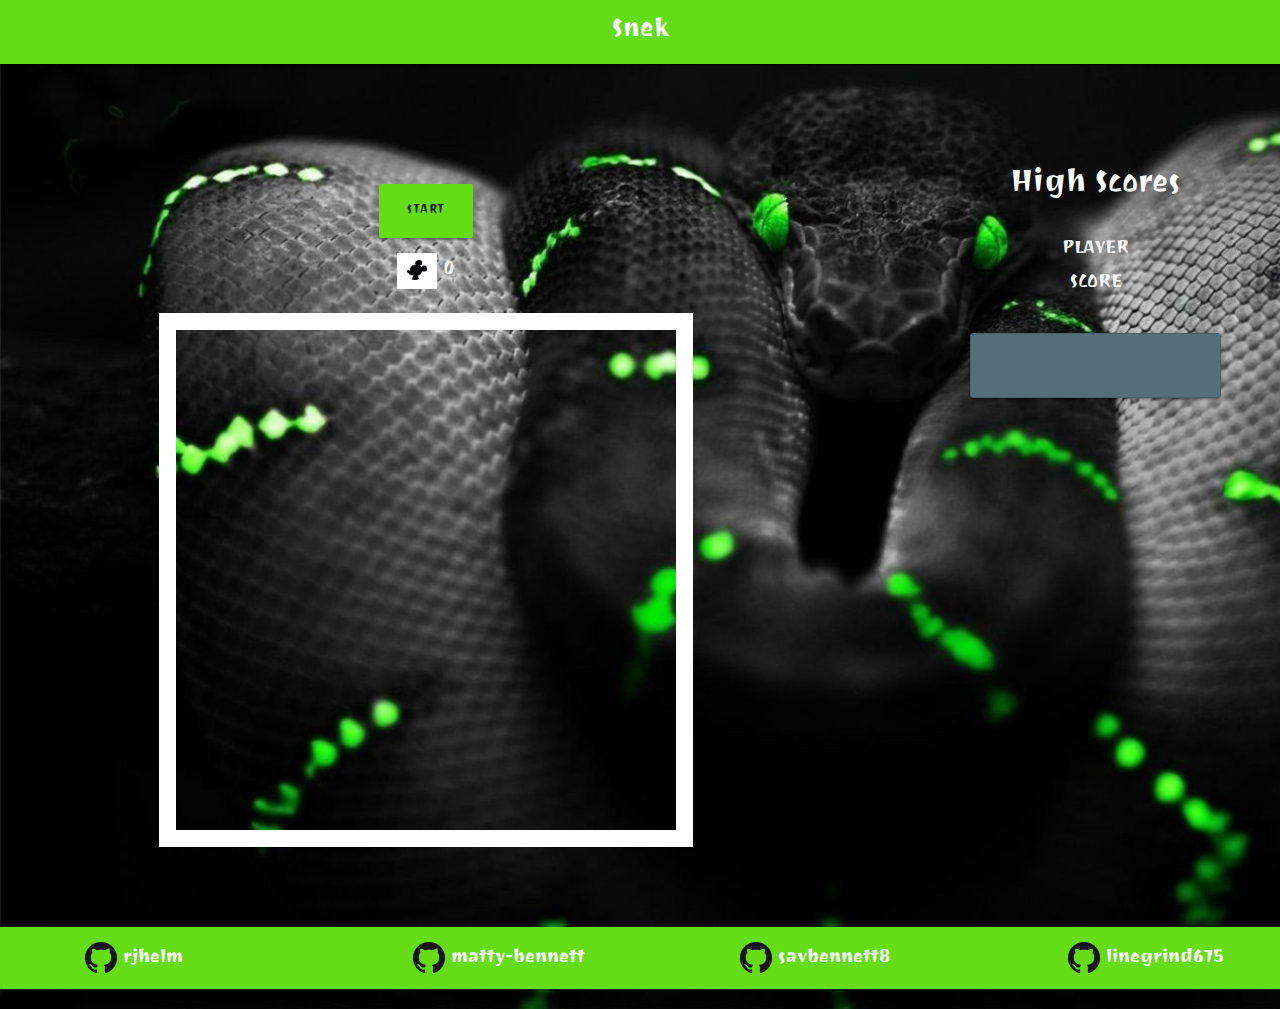
==== commit b5a0d51f: "persistent data and final touches" ====
--- a/canvas.html
+++ b/canvas.html
@@ -23,75 +23,76 @@
 
     <nav>
         <div class="nav-wrapper light-green accent-4">
-          <a href="#" class="brand-logo center">Snek</a>
+            <a href="#" class="brand-logo center">Snek</a>
         </div>
     </nav>
 
-<div class="row">
+    <div class="row">
 
-    <div class="row" id="main-section">
+        <div class="row" id="main-section">
 
 
-        <div class="col s12 center">
+            <div class="col s12 center">
 
-            <div class="row">
+                <!-- <div class="row">
                 <div class="col s12 center">
                 <h1 class="text-white">Play</h1>
                 </div>
-            </div>
-            
+            </div> -->
 
-            <div class="row center">
-                <div class="col s12 center">
-                    <a id="startBtn" class="waves-effect waves-light btn-large light-green accent-4">Start</a>
-                    <h2><span class="result"><img src="./assets/images/food.png" alt="food"></span>
-                        <span id="score">0</span>
-                    </h2>
+
+                <div class="row center">
+                    <div class="col s12 center">
+                        <a id="startBtn" class="waves-effect waves-light btn-large light-green accent-4">Start</a>
+                        <h2><span class="result"><img src="./assets/images/food.png" alt="food"></span>
+                            <span id="score">0</span>
+                        </h2>
+                    </div>
                 </div>
+
+                <audio id="audio"
+                    src="./assets/ytmp3free.cc_harel-atias-sun-fall-down-visualizer-youtubemp3free.org.mp3"></audio>
+
+                <div class="row">
+                    <div class="col s12 center">
+                        <canvas id="snakeCanvas" width="500" height="500"></canvas>
+                        <img class="responsive-img" id="randomObstacle" src="./assets/images/random-obstacle.png"
+                            alt="randomObstacle">
+                        <img id="food" src="./assets/images/food.png" alt="food">
+                    </div>
+                </div>
+
             </div>
 
-            <div class="row">
-                <div class="col s12 center">
-                    <canvas id="snakeCanvas" width="500" height="500"></canvas>
-                    <img class="responsive-img" id="randomObstacle" src="./assets/images/random-obstacle.png"
-                        alt="randomObstacle">
-                    <img id="food" src="./assets/images/food.png" alt="food">
+            <aside class="col s12 center">
+
+                <div class="row">
+                    <div class="col s12 center">
+                        <h1 id="hs-title" class="text-white">High Scores</h1>
+                    </div>
                 </div>
-            </div>
+
+                <div class="row">
+                    <div id="player-title" class="col s12 center">
+                        <h2>Player</h2>
+                    </div>
+                    <div class="col s12 center">
+                        <h2>Score</h2>
+                    </div>
+                </div>
+
+                <div class="row">
+                    <div class="col s12 m6">
+                        <div id="score-card" class="card blue-grey darken-1">
+                            <ul id="score-content" class="card-content white-text"></ul>
+                        </div>
+                    </div>
+                </div>
+            </aside>
 
         </div>
 
-        <aside class="col s12 center">
-
-            <div class="row">
-                <div class="col s12 center">
-                    <h1 id="hs-title" class="text-white">High Scores</h1>
-                </div>
-            </div>
-
-            <div class="row">
-                <div id="player-title" class="col s12 center">
-                    <h2>Player</h2>
-                </div>
-                <div class="col s12 center">
-                    <h2>Score</h2>
-                </div>
-            </div>
-
-            <div class="row">
-                <div class="col s12 m6">
-                    <div id="score-card" class="card blue-grey darken-1">
-                        <div class="card-content white-text">
-                            <p>To Be Determined</p>
-                        </div>
-                    </div>
-                </div>
-            </div>
-        </aside>
-
     </div>
-
-</div>
 
 
     <div class="modal fade" id="alertModal" tabindex="-1" role="dialog" aria-labelledby="exampleModalCenterTitle"
@@ -114,24 +115,28 @@
 
     <footer class="page-footer light-green accent-4">
 
-                <h4 class="white-text row">
+        <h4 class="white-text row">
 
-                    <div class="col s3">
-                    <ul><a href="https://github.com/rjhelm" target="_blank"><img src="assets/images/github.png"> rjhelm</a></ul>
-                    </div>
-                    <div class="col s3">
-                    <ul><a href="https://github.com/matty-bennett" target="_blank"><img src="assets/images/github.png"> matty-bennett</a></ul>
-                    </div>
-                    <div class="col s3">
-                    <ul><a href="https://github.com/savbennett8" target="_blank"><img src="assets/images/github.png"> savbennett8</a></ul>
-                    </div>
-                    <div class="col s3">
-                    <ul><a href="https://github.com/linegrind675" target="_blank"><img src="assets/images/github.png"> linegrind675</a></ul>
-                    </div>
+            <div class="col s3">
+                <ul><a href="https://github.com/rjhelm" target="_blank"><img src="assets/images/github.png"> rjhelm</a>
+                </ul>
+            </div>
+            <div class="col s3">
+                <ul><a href="https://github.com/matty-bennett" target="_blank"><img src="assets/images/github.png">
+                        matty-bennett</a></ul>
+            </div>
+            <div class="col s3">
+                <ul><a href="https://github.com/savbennett8" target="_blank"><img src="assets/images/github.png">
+                        savbennett8</a></ul>
+            </div>
+            <div class="col s3">
+                <ul><a href="https://github.com/linegrind675" target="_blank"><img src="assets/images/github.png">
+                        linegrind675</a></ul>
+            </div>
 
 
-                </h4>
-        
+        </h4>
+
     </footer>
 
     <script src="https://cdnjs.cloudflare.com/ajax/libs/materialize/1.0.0/js/materialize.min.js"></script>
--- a/assets/css/style.css
+++ b/assets/css/style.css
@@ -115,13 +115,6 @@
     text-align: center;
 }
 
-/* .flex-container {
-    display: flex;
-    justify-content: space-evenly;
-    margin: 0;
-    width: 100%;
-} */
-
 a {
     color: inherit;
 }
@@ -129,6 +122,15 @@
 a:hover {
     text-shadow: 1px 1px 1px black;
     color: inherit;
+}
+
+.flex-container {
+    display: flex;
+    justify-content: space-between;
+}
+
+.score-elements {
+    font-size: 1.5rem;
 }
 
 @media screen and (max-width: 980px) {
@@ -157,6 +159,12 @@
         margin-top: 20px;
     }
 
+    /* .flex-container {
+        display: flex;
+        justify-content: space-between;
+        padding: 0 60px;
+    } */
+
 }
 
 @media screen and (max-width: 768px) {
@@ -168,6 +176,9 @@
 }
 
 @media screen and (max-width: 575px) {
+    html {
+        width: 575px;
+    }
 
    canvas {
        width: 100%;
@@ -187,4 +198,9 @@
        margin-left: 40px;
    }
 
+   footer,
+   nav {
+       width: 200%;
+   }
+
 }